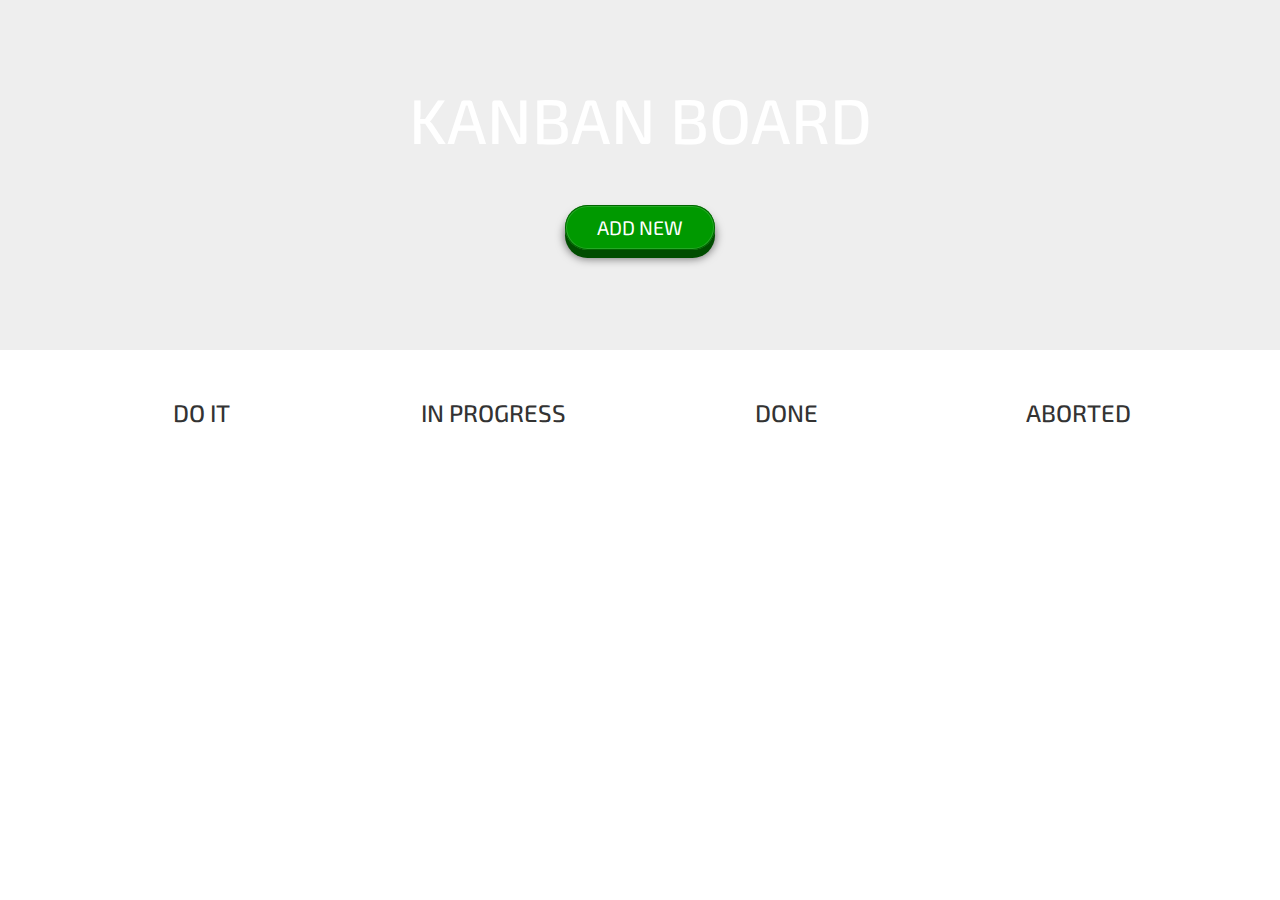
==== index.html @ fa6b3d45 "Incomplete version" ====
<!DOCTYPE html>
<html>
<head>
	<meta charset="utf-8">
	<meta http-equiv="X-UA-Compatible" content="IE=edge">
	<meta name="viewport" content="width=device-width, initial-scale=1">
	<title>Kanban board</title>
</head>
<body>
	<header class="jumbotron">
		<div class="container">
			<nav class="navbar navbar-inverse" role="navigation">
				<div class="container">
					<div class="navbar-header">
						<h1 class="navbar-brand visible-xs"><a href="index.html"> KANBAN BOARD</a></h1>
						<button type="button" id="navbarToggle" class="navbar-toggle collapsed" data-toggle="collapse" data-target="#navbar" aria-expanded="false" aria-controls="navbar">
							<span class="sr-only">Toggle navigation</span>
							<span class="icon-bar"></span>
							<span class="icon-bar"></span>
							<span class="icon-bar"></span>
							<span class="icon-bar"></span>
						</button>
					</div>
					<div id="navbar" class="navbar-collapse collapse">
						<ul class="nav navbar-nav">
							<li><a class="navbar-menu visible-xs visible-sm" href="#doIt">DO IT</a></li>
							<li><a class="navbar-menu visible-xs visible-sm" href="#inProgress">IN PROGRESS</a></li>
							<li><a class="navbar-menu visible-xs visible-sm" href="#done">DONE</a></li>
							<li><a class="navbar-menu visible-xs visible-sm" href="#aborted">ABORTED</a></li>
						</ul>
						<ul class="nav navbar-nav">
							<li><button class="btn btn-success btn-sm btn3d" id="signIn" data-toggle="modal" data-target="#myModal">ADD NEW</button></li>
						</ul>
					</div>
					<h1 class="jumbo-heading hidden-xs"><a href="index.html">KANBAN BOARD</a></h1>
				</div>
			</nav>
		</div>	
	</header>

	<section class="main-content">
		

		<!-- Modal -->
		<div class="modal fade" id="myModal" tabindex="-1" role="dialog" aria-labelledby="myModalLabel">
		  	<div class="modal-dialog" role="document">
		    	<div class="modal-content">
			      	<div class="modal-header">
				        <button type="button" class="close" data-dismiss="modal" aria-label="Close">
				        	<span aria-hidden="true" class="glyphicon glyphicon-remove"></span>
				        </button>
				        <h4 class="modal-title" id="myModalLabel">New task</h4>
				    </div>
				    <div class="modal-body">
				        <form>
						  	<div class="form-group">
						    	<label for="taskName">Task name</label>
						    	<input type="text" class="form-control" id="taskName" placeholder="Name">
						  	</div>
						  	<div class="form-group">
						    	<label for="taskDescription">Task description</label>
						    	<input type="text" class="form-control" id="taskDescription" placeholder="Description">
						  	</div>
						  	<div class="form-group">
						    	<label for="priorityChoice">Priority</label><br>
						    	<input id="low" type="radio" name="priority" value="low" checked> <span class="radio-btn">Low</span>
								<input id="normal" type="radio" name="priority" value="normal"> <span class="radio-btn">Normal</span>
								<input id="high" type="radio" name="priority" value="high"> <span class="radio-btn">High</span>  
							</div>
						</form>
				    </div>
				    <div class="modal-footer">
				        <button type="button" class="btn btn-default" data-dismiss="modal">Close</button>
				        <button type="button" class="btn btn-success" data-dismiss="modal" onclick="addNewTask()">Save changes</button>
				    </div>
				</div>
			</div>
		</div>

		<div class="modal fade" id="mySecondModal" tabindex="-1" role="dialog" aria-labelledby="myModalLabel">
		  	<div class="modal-dialog" role="document">
		    	<div class="modal-content">
			      	<div class="modal-header">
				        <button type="button" class="close" data-dismiss="modal" aria-label="Close">
				        	<span aria-hidden="true" class="glyphicon glyphicon-remove"></span>
				        </button>
				        <h4 class="modal-title" id="myModalLabel">Change priority</h4>
				    </div>
				    <div class="modal-body">
				        <form>
							<div class="form-group">
						    	<label for="priorityChoice">Priority</label><br>
						    	<input id="lowPriority" type="radio" name="priority" value="low"> <span class="radio-btn">Low</span>
								<input id="normalPriority" type="radio" name="priority" value="normal"> <span class="radio-btn">Normal</span>
								<input id="highPriority" type="radio" name="priority" value="high"> <span class="radio-btn">High</span>  
							</div>
						</form>
				    </div>
				    <div class="modal-footer">
				        <button type="button" class="btn btn-default" data-dismiss="modal">Close</button>
				        <button type="button" class="btn btn-success" data-dismiss="modal" onclick="changePriority()">Save changes</button>
				    </div>
				</div>
			</div>
		</div>

		<div class="modal fade" id="myThirdModal" tabindex="-1" role="dialog" aria-labelledby="myModalLabel">
		  	<div class="modal-dialog" role="document">
		    	<div class="modal-content">
			      	<div class="modal-header">
				        <button type="button" class="close" data-dismiss="modal" aria-label="Close">
				        	<span aria-hidden="true" class="glyphicon glyphicon-remove"></span>
				        </button>
				        <h4 class="modal-title" id="myModalLabel">Change description</h4>
				    </div>
				    <div class="modal-body">
				        <form>
							<div class="form-group">
						    	<label for="taskDescription">Task description</label>
						    	<input type="text" class="form-control" id="newTaskDescription" placeholder="Description">
						  	</div>
						</form>
				    </div>
				    <div class="modal-footer">
				        <button type="button" class="btn btn-default" data-dismiss="modal">Close</button>
				        <button type="button" class="btn btn-success" data-dismiss="modal" onclick="changeDescription()">Save changes</button>
				    </div>
				</div>
			</div>
		</div>

		<div class="container" id="dataRewriting">
			<div class="row" id="dataToSave">
				<div class="col-xs-12 col-sm-6 col-md-3">
					<div class="column">
						<div class="column-title">
							<h3>DO IT</h3>
						</div>
						<div class="column-content" id="doIt">

						</div>
					</div>
				</div>

				<div class="col-xs-12 col-sm-6 col-md-3">
					<div class="column">
						<div class="column-title">
							<h3>IN PROGRESS</h3>
						</div>
						<div class="column-content" id="inProgress">
		
						</div>
					</div>
				</div>


				<div class="col-xs-12 col-sm-6 col-md-3">
					<div class="column">
						<div class="column-title">
							<h3>DONE</h3>
						</div>
						<div class="column-content" id="done">
							
						</div>
					</div>
				</div>


				<div class="col-xs-12 col-sm-6 col-md-3">
					<div class="column">
						<div class="column-title">
							<h3>ABORTED</h3>
						</div>
						<div class="column-content" id="aborted">
							
						</div>
					</div>
				</div>


				<a id="back-to-top" href="#" class="btn btn-success btn-lg back-to-top" role="button" data-toggle="tooltip" data-placement="left">
					<span class="glyphicon glyphicon-chevron-up"></span>
				</a>

			</div>
		</div>
	</section>

	<script src="js/jquery-3.1.1.min.js"></script>
	<script src="js/bootstrap.min.js"></script>
	<script src="js/script.js"></script>
	<link href="https://fonts.googleapis.com/css?family=Exo+2:400,500,600" rel="stylesheet">
	<link rel="stylesheet" type="text/css" href="css/bootstrap.min.css">
	<link rel="stylesheet" type="text/css" href="css/style.css">

</body>
</html>
---- css/style.css ----
body {
  font-family: 'Exo 2', sans-serif; }
  body nav.navbar {
    background: transparent;
    border: 0; }
  body header {
    background-image: url("../img/jumbo.png");
    background-size: cover;
    background-position: center;
    height: 350px; }
  body .jumbotron {
    padding-top: 35px; }
  body #navbarToggle {
    margin: 0;
    margin-top: 5px; }
  body .navbar-brand {
    margin-top: 0;
    margin-bottom: 0; }
    body .navbar-brand a {
      font-weight: bolder;
      font-size: 2.5em;
      text-decoration: none;
      color: white; }
  body .navbar-inverse .navbar-nav > li > a {
    color: white;
    font-size: 1.1em; }
  body .btn3d {
    border: 0;
    transition: all 40ms linear;
    border-radius: 22.5px;
    width: 150px;
    height: 45px;
    font-size: 1.4em; }
  body .btn3d:active:focus,
  body .btn3d:focus:hover,
  body .btn3d:focus {
    -moz-outline-style: none;
    outline: medium none; }
  body .btn3d:active, body .btn3d.active {
    top: 153px; }
  body .btn3d.btn-success {
    box-shadow: 0 0 0 1px #006600 inset, 0 0 0 2px rgba(255, 255, 255, 0.15) inset, 0 8px 0 0 #004d00, 0 8px 8px 1px rgba(0, 0, 0, 0.5);
    background-color: #009900; }
  body .btn3d.btn-success:active, body .btn3d.btn-success.active {
    box-shadow: 0 0 0 1px #30cd00 inset, 0 0 0 1px rgba(255, 255, 255, 0.15) inset, 0 1px 3px 1px rgba(0, 0, 0, 0.3);
    background-color: #00cc00; }
  body .jumbo-heading {
    text-align: center;
    color: white;
    position: relative;
    bottom: 30px;
    margin-top: 15px; }
    body .jumbo-heading a {
      text-decoration: none;
      color: white; }
  body .back-to-top {
    cursor: pointer;
    position: fixed;
    bottom: 20px;
    right: 20px;
    display: none; }
  body .radio-btn {
    margin-right: 10px; }
  body .column-title {
    text-align: center; }
  body .panel-footer {
    height: 44px;
    padding-top: 5px;
    padding-bottom: 5px; }
  body .panel-title {
    width: 80%;
    margin-right: 0; }
  body .close-panel {
    position: relative;
    bottom: 19px;
    left: 7px;
    color: #3c763d; }
  @media (max-width: 320px) {
    body .navbar-brand a {
      font-size: 1em; } }
  @media (min-width: 321px) and (max-width: 375px) {
    body .navbar-brand a {
      font-size: 1.5em; } }
  @media (min-width: 376px) and (max-width: 436px) {
    body .navbar-brand a {
      font-size: 2em; } }
  @media (max-width: 767px) {
    body header {
      height: auto;
      max-height: 315px; }
    body .btn3d {
      width: 100%;
      height: 34px;
      font-size: 1.2em; } }
  @media (min-width: 768px) {
    body .navbar-nav {
      width: 100%;
      text-align: center; }
      body .navbar-nav li {
        float: none;
        display: inline-block; }
    body .btn3d {
      position: relative;
      top: 150px; } }
  @media (min-width: 768px) and (max-width: 991px) {
    body .jumbotron {
      padding-top: 30px; } }

/*# sourceMappingURL=style.css.map */
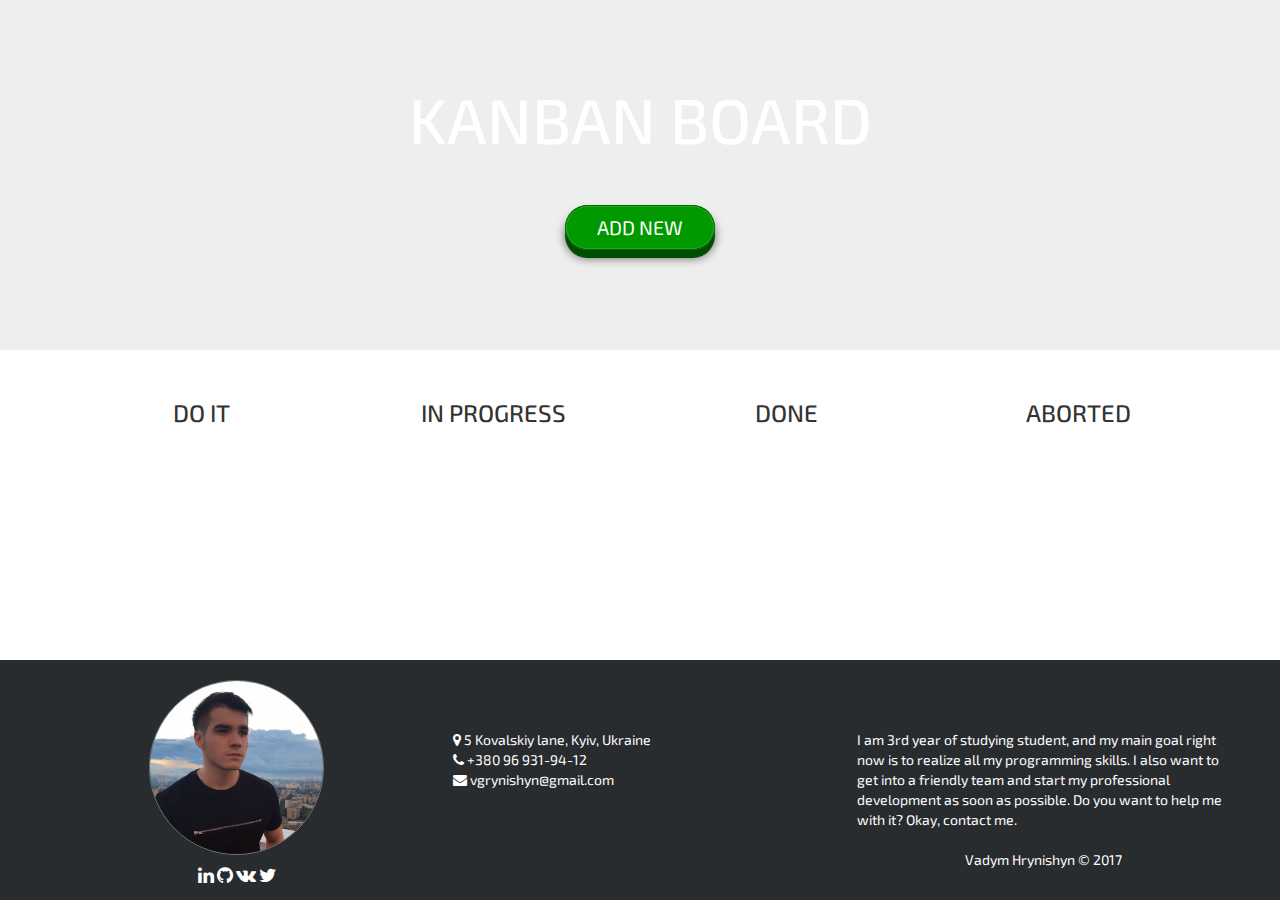
==== commit a10cf808: "Add footer" ====
--- a/index.html
+++ b/index.html
@@ -29,106 +29,103 @@
 							<li><a class="navbar-menu visible-xs visible-sm" href="#aborted">ABORTED</a></li>
 						</ul>
 						<ul class="nav navbar-nav">
-							<li><button class="btn btn-success btn-sm btn3d" id="signIn" data-toggle="modal" data-target="#myModal">ADD NEW</button></li>
+							<li><button class="btn btn-success btn-sm btn3d hidden-xs" id="signIn" data-toggle="modal" data-target="#myModal">ADD NEW</button></li>
 						</ul>
 					</div>
 					<h1 class="jumbo-heading hidden-xs"><a href="index.html">KANBAN BOARD</a></h1>
 				</div>
 			</nav>
+			<button class="btn btn-success btn-lg btn3d visible-xs" id="signIn" data-toggle="modal" data-target="#myModal">ADD NEW</button>
+			<div class="modal fade" id="myModal" tabindex="-1" role="dialog" aria-labelledby="myModalLabel">
+			  	<div class="modal-dialog" role="document">
+			    	<div class="modal-content">
+				      	<div class="modal-header">
+					        <button type="button" class="close" data-dismiss="modal" aria-label="Close">
+					        	<span aria-hidden="true" class="glyphicon glyphicon-remove"></span>
+					        </button>
+					        <h4 class="modal-title" id="myModalLabel">New task</h4>
+					    </div>
+					    <div class="modal-body">
+					        <form>
+							  	<div class="form-group">
+							    	<label for="taskName">Task name</label>
+							    	<input type="text" class="form-control" id="taskName" placeholder="Name">
+							  	</div>
+							  	<div class="form-group">
+							    	<label for="taskDescription">Task description</label>
+							    	<input type="text" class="form-control" id="taskDescription" placeholder="Description">
+							  	</div>
+							  	<div class="form-group">
+							    	<label for="priorityChoice">Priority</label><br>
+							    	<input id="low" type="radio" name="priority" value="low" checked> <span class="radio-btn">Low</span>
+									<input id="normal" type="radio" name="priority" value="normal"> <span class="radio-btn">Normal</span>
+									<input id="high" type="radio" name="priority" value="high"> <span class="radio-btn">High</span>  
+								</div>
+							</form>
+					    </div>
+					    <div class="modal-footer">
+					        <button type="button" class="btn btn-default" data-dismiss="modal">Close</button>
+					        <button type="button" class="btn btn-success" data-dismiss="modal" onclick="addNewTask()">Save changes</button>
+					    </div>
+					</div>
+				</div>
+			</div>
+
+			<div class="modal fade" id="mySecondModal" tabindex="-1" role="dialog" aria-labelledby="myModalLabel">
+			  	<div class="modal-dialog" role="document">
+			    	<div class="modal-content">
+				      	<div class="modal-header">
+					        <button type="button" class="close" data-dismiss="modal" aria-label="Close">
+					        	<span aria-hidden="true" class="glyphicon glyphicon-remove"></span>
+					        </button>
+					        <h4 class="modal-title" id="myModalLabel">Change priority</h4>
+					    </div>
+					    <div class="modal-body">
+					        <form>
+								<div class="form-group">
+							    	<label for="priorityChoice">Priority</label><br>
+							    	<input id="lowPriority" type="radio" name="priority" value="low"> <span class="radio-btn">Low</span>
+									<input id="normalPriority" type="radio" name="priority" value="normal"> <span class="radio-btn">Normal</span>
+									<input id="highPriority" type="radio" name="priority" value="high"> <span class="radio-btn">High</span>  
+								</div>
+							</form>
+					    </div>
+					    <div class="modal-footer">
+					        <button type="button" class="btn btn-default" data-dismiss="modal">Close</button>
+					        <button type="button" class="btn btn-success" data-dismiss="modal" onclick="changePriority()">Save changes</button>
+					    </div>
+					</div>
+				</div>
+			</div>
+
+			<div class="modal fade" id="myThirdModal" tabindex="-1" role="dialog" aria-labelledby="myModalLabel">
+			  	<div class="modal-dialog" role="document">
+			    	<div class="modal-content">
+				      	<div class="modal-header">
+					        <button type="button" class="close" data-dismiss="modal" aria-label="Close">
+					        	<span aria-hidden="true" class="glyphicon glyphicon-remove"></span>
+					        </button>
+					        <h4 class="modal-title" id="myModalLabel">Change description</h4>
+					    </div>
+					    <div class="modal-body">
+					        <form>
+								<div class="form-group">
+							    	<label for="taskDescription">Task description</label>
+							    	<input type="text" class="form-control" id="newTaskDescription" placeholder="Description">
+							  	</div>
+							</form>
+					    </div>
+					    <div class="modal-footer">
+					        <button type="button" class="btn btn-default" data-dismiss="modal">Close</button>
+					        <button type="button" class="btn btn-success" data-dismiss="modal" onclick="changeDescription()">Save changes</button>
+					    </div>
+					</div>
+				</div>
+			</div>
 		</div>	
 	</header>
 
 	<section class="main-content">
-		
-
-		<!-- Modal -->
-		<div class="modal fade" id="myModal" tabindex="-1" role="dialog" aria-labelledby="myModalLabel">
-		  	<div class="modal-dialog" role="document">
-		    	<div class="modal-content">
-			      	<div class="modal-header">
-				        <button type="button" class="close" data-dismiss="modal" aria-label="Close">
-				        	<span aria-hidden="true" class="glyphicon glyphicon-remove"></span>
-				        </button>
-				        <h4 class="modal-title" id="myModalLabel">New task</h4>
-				    </div>
-				    <div class="modal-body">
-				        <form>
-						  	<div class="form-group">
-						    	<label for="taskName">Task name</label>
-						    	<input type="text" class="form-control" id="taskName" placeholder="Name">
-						  	</div>
-						  	<div class="form-group">
-						    	<label for="taskDescription">Task description</label>
-						    	<input type="text" class="form-control" id="taskDescription" placeholder="Description">
-						  	</div>
-						  	<div class="form-group">
-						    	<label for="priorityChoice">Priority</label><br>
-						    	<input id="low" type="radio" name="priority" value="low" checked> <span class="radio-btn">Low</span>
-								<input id="normal" type="radio" name="priority" value="normal"> <span class="radio-btn">Normal</span>
-								<input id="high" type="radio" name="priority" value="high"> <span class="radio-btn">High</span>  
-							</div>
-						</form>
-				    </div>
-				    <div class="modal-footer">
-				        <button type="button" class="btn btn-default" data-dismiss="modal">Close</button>
-				        <button type="button" class="btn btn-success" data-dismiss="modal" onclick="addNewTask()">Save changes</button>
-				    </div>
-				</div>
-			</div>
-		</div>
-
-		<div class="modal fade" id="mySecondModal" tabindex="-1" role="dialog" aria-labelledby="myModalLabel">
-		  	<div class="modal-dialog" role="document">
-		    	<div class="modal-content">
-			      	<div class="modal-header">
-				        <button type="button" class="close" data-dismiss="modal" aria-label="Close">
-				        	<span aria-hidden="true" class="glyphicon glyphicon-remove"></span>
-				        </button>
-				        <h4 class="modal-title" id="myModalLabel">Change priority</h4>
-				    </div>
-				    <div class="modal-body">
-				        <form>
-							<div class="form-group">
-						    	<label for="priorityChoice">Priority</label><br>
-						    	<input id="lowPriority" type="radio" name="priority" value="low"> <span class="radio-btn">Low</span>
-								<input id="normalPriority" type="radio" name="priority" value="normal"> <span class="radio-btn">Normal</span>
-								<input id="highPriority" type="radio" name="priority" value="high"> <span class="radio-btn">High</span>  
-							</div>
-						</form>
-				    </div>
-				    <div class="modal-footer">
-				        <button type="button" class="btn btn-default" data-dismiss="modal">Close</button>
-				        <button type="button" class="btn btn-success" data-dismiss="modal" onclick="changePriority()">Save changes</button>
-				    </div>
-				</div>
-			</div>
-		</div>
-
-		<div class="modal fade" id="myThirdModal" tabindex="-1" role="dialog" aria-labelledby="myModalLabel">
-		  	<div class="modal-dialog" role="document">
-		    	<div class="modal-content">
-			      	<div class="modal-header">
-				        <button type="button" class="close" data-dismiss="modal" aria-label="Close">
-				        	<span aria-hidden="true" class="glyphicon glyphicon-remove"></span>
-				        </button>
-				        <h4 class="modal-title" id="myModalLabel">Change description</h4>
-				    </div>
-				    <div class="modal-body">
-				        <form>
-							<div class="form-group">
-						    	<label for="taskDescription">Task description</label>
-						    	<input type="text" class="form-control" id="newTaskDescription" placeholder="Description">
-						  	</div>
-						</form>
-				    </div>
-				    <div class="modal-footer">
-				        <button type="button" class="btn btn-default" data-dismiss="modal">Close</button>
-				        <button type="button" class="btn btn-success" data-dismiss="modal" onclick="changeDescription()">Save changes</button>
-				    </div>
-				</div>
-			</div>
-		</div>
-
 		<div class="container" id="dataRewriting">
 			<div class="row" id="dataToSave">
 				<div class="col-xs-12 col-sm-6 col-md-3">
@@ -185,12 +182,56 @@
 			</div>
 		</div>
 	</section>
+
+	<footer>
+		<div class="row">
+			<div class="col-xs-12 col-sm-4">
+
+				<div class="wrap">
+					<img class="profile-photo" src="img/profile-photo.jpeg">
+				</div>
+
+				<div class="footer-icons">
+					<a href="https://www.linkedin.com/in/vadym-hrynishyn-127406135/"><i class="fa fa-lg fa-linkedin"></i></a>
+					<a href="https://github.com/NRJman"><i class="fa fa-lg fa-github"></i></a>
+					<a href="https://vk.com/vadym_grynishyn"><i class="fa fa-lg fa-vk"></i></a>
+					<a href="https://twitter.com/vgrynishyn"><i class="fa fa-lg fa-twitter"></i></a>
+				</div>
+			</div>
+			<hr class="visible-xs">
+			<div class="information">
+				<div class="col-xs-12 col-sm-4 contacts">
+					<div>
+						<i class="fa fa-map-marker"></i>
+						<span> 5 Kovalskiy lane, Kyiv, Ukraine</span>
+					</div>
+					<div>
+						<i class="fa fa-phone"></i>
+						<span>+380 96 931-94-12</span>
+					</div>
+					<div>
+						<i class="fa fa-envelope"></i>
+						<a href="mailto:vgrynishyn@gmail.com">vgrynishyn@gmail.com</a>
+					</div>
+				</div>
+				<hr class="visible-xs">
+				<div class="col-xs-12 col-sm-4 about">
+					<p>
+						I am 3rd year of studying student, and my main goal right now is to realize all my programming skills. I also want to get into a friendly team and start my professional development as soon as possible. Do you want to help me with it? Okay, contact me.
+					</p>
+
+					<p class="profile-name">Vadym Hrynishyn &copy; 2017</p>
+				</div>
+			</div>
+		</div>
+	</footer>
 
 	<script src="js/jquery-3.1.1.min.js"></script>
 	<script src="js/bootstrap.min.js"></script>
 	<script src="js/script.js"></script>
 	<link href="https://fonts.googleapis.com/css?family=Exo+2:400,500,600" rel="stylesheet">
 	<link rel="stylesheet" type="text/css" href="css/bootstrap.min.css">
+	<link rel="stylesheet" type="text/css" href="css/font-awesome.min.css">
 	<link rel="stylesheet" type="text/css" href="css/style.css">
 
 </body>
--- a/css/style.css
+++ b/css/style.css
@@ -1,5 +1,13 @@
+html {
+  height: 100%;
+  box-sizing: border-box; }
+
 body {
-  font-family: 'Exo 2', sans-serif; }
+  font-family: 'Exo 2', sans-serif;
+  position: relative;
+  margin: 0;
+  padding-bottom: 6rem;
+  min-height: 100%; }
   body nav.navbar {
     background: transparent;
     border: 0; }
@@ -24,6 +32,34 @@
   body .navbar-inverse .navbar-nav > li > a {
     color: white;
     font-size: 1.1em; }
+@-webkit-keyframes glowing {
+  0% {
+    -webkit-box-shadow: 0 0 3px rgba(255, 255, 255, 0.5); }
+  50% {
+    -webkit-box-shadow: 0 0 40px rgba(255, 255, 255, 0.5); }
+  100% {
+    -webkit-box-shadow: 0 0 3px rgba(255, 255, 255, 0.5); } }
+@-moz-keyframes glowing {
+  0% {
+    -moz-box-shadow: 0 0 3px rgba(255, 255, 255, 0.5); }
+  50% {
+    -moz-box-shadow: 0 0 40px rgba(255, 255, 255, 0.5); }
+  100% {
+    -moz-box-shadow: 0 0 3px rgba(255, 255, 255, 0.5); } }
+@-o-keyframes glowing {
+  0% {
+    box-shadow: 0 0 3px rgba(255, 255, 255, 0.5); }
+  50% {
+    box-shadow: 0 0 40px rgba(255, 255, 255, 0.5); }
+  100% {
+    box-shadow: 0 0 3px rgba(255, 255, 255, 0.5); } }
+@keyframes glowing {
+  0% {
+    box-shadow: 0 0 3px rgba(255, 255, 255, 0.5); }
+  50% {
+    box-shadow: 0 0 40px rgba(255, 255, 255, 0.5); }
+  100% {
+    box-shadow: 0 0 3px rgba(255, 255, 255, 0.5); } }
   body .btn3d {
     border: 0;
     transition: all 40ms linear;
@@ -56,7 +92,7 @@
   body .back-to-top {
     cursor: pointer;
     position: fixed;
-    bottom: 20px;
+    bottom: 40%;
     right: 20px;
     display: none; }
   body .radio-btn {
@@ -75,9 +111,49 @@
     bottom: 19px;
     left: 7px;
     color: #3c763d; }
+  body section {
+    margin-bottom: 200px; }
+  body footer {
+    position: absolute;
+    right: 0;
+    bottom: 0;
+    left: 0;
+    background-color: #292c2f;
+    box-shadow: 0 1px 1px 0 rgba(0, 0, 0, 0.12);
+    box-sizing: border-box;
+    width: 100%;
+    text-align: left;
+    padding: 55px 50px;
+    padding-top: 20px;
+    padding-bottom: 15px;
+    margin-top: 300px;
+    color: white; }
+    body footer .footer-icons {
+      text-align: center;
+      padding-top: 10px; }
+    body footer a, body footer a:hover {
+      color: white; }
+    body footer .profile-name {
+      text-align: center;
+      padding-top: 10px; }
+    body footer .wrap {
+      width: 175px;
+      height: 175px;
+      border: 1px solid #737373;
+      border-radius: 100%;
+      margin-top: 60px;
+      overflow: hidden;
+      margin: auto; }
+      body footer .wrap .profile-photo {
+        height: 175px; }
   @media (max-width: 320px) {
     body .navbar-brand a {
-      font-size: 1em; } }
+      font-size: 1em; }
+    body .back-to-top {
+      position: absolute;
+      bottom: 470px; }
+    body footer {
+      margin-top: 850px; } }
   @media (min-width: 321px) and (max-width: 375px) {
     body .navbar-brand a {
       font-size: 1.5em; } }
@@ -87,11 +163,31 @@
   @media (max-width: 767px) {
     body header {
       height: auto;
-      max-height: 315px; }
+      max-height: 345px; }
     body .btn3d {
-      width: 100%;
+      width: 150px;
+      height: 70px;
       height: 34px;
-      font-size: 1.2em; } }
+      font-size: 1.2em;
+      margin: auto;
+      padding-bottom: 33px;
+      -webkit-animation: glowing 1500ms infinite;
+      -moz-animation: glowing 1500ms infinite;
+      -o-animation: glowing 1500ms infinite;
+      animation: glowing 1500ms infinite; }
+    body .back-to-top {
+      position: absolute;
+      bottom: 440px; }
+    body section {
+      margin-bottom: 430px; }
+    body footer {
+      text-align: center;
+      max-height: 425px;
+      overflow: auto; }
+      body footer .contacts {
+        margin-top: 25px; }
+      body footer .about {
+        margin-top: 25px; } }
   @media (min-width: 768px) {
     body .navbar-nav {
       width: 100%;
@@ -101,9 +197,16 @@
         display: inline-block; }
     body .btn3d {
       position: relative;
-      top: 150px; } }
+      top: 150px; }
+    body .information {
+      margin-top: 50px; } }
   @media (min-width: 768px) and (max-width: 991px) {
     body .jumbotron {
-      padding-top: 30px; } }
+      padding-top: 30px; }
+    body section {
+      margin-bottom: 315px; }
+    body .back-to-top {
+      position: absolute;
+      bottom: 330px; } }
 
 /*# sourceMappingURL=style.css.map */
